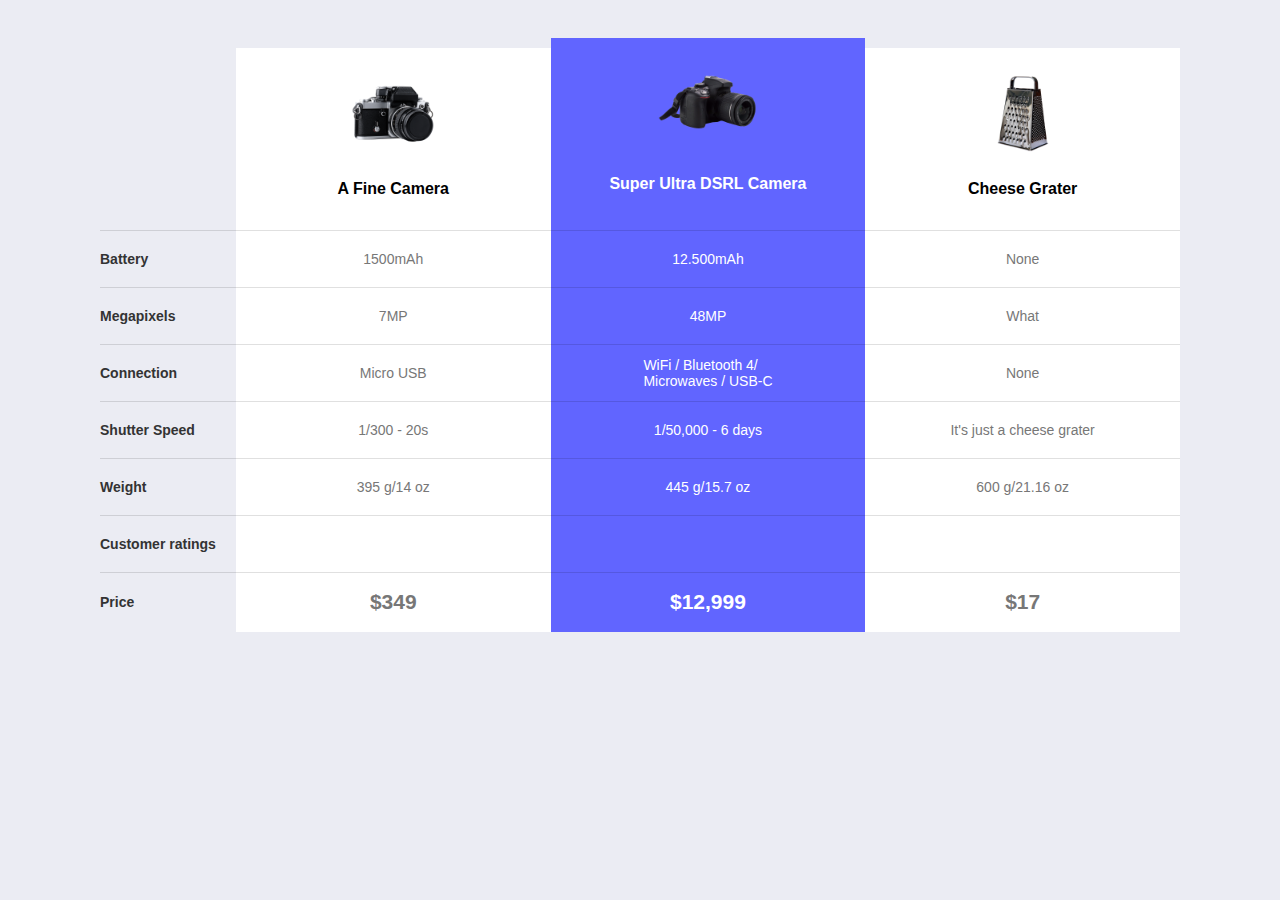
==== comparison table/index.html @ c2b56480 "Add files via upload" ====
<!DOCTYPE html>
<html>

<head>
    <title>Pricing Table</title>
    <meta charset="utf-8">
    <link rel="stylesheet" type="text/css" href="style.css">
    <meta name="viewport" content="width=device-width, initial-scale=1.0">
</head>

<body>
    <div class="conteiner">
        <!-- 1 столбец -->
        <div class="empy"></div>
        <div class="grid-label grid-label-1">Battery</div>
        <div class="grid-label grid-label-2">Megapixels</div>
        <div class="grid-label grid-label-3">Connection</div>
        <div class="grid-label grid-label-4">Shutter Speed</div>
        <div class="grid-label grid-label-5">Weight</div>
        <div class="grid-label grid-label-6">Customer ratings</div>
        <div class="grid-label grid-label-7">Price</div>
        <!-- 2 столбец -->
        <div class="grid-header-item grid-header-item-2">
            <img src="img/camera1.png" alt="camera-1" class="product-image">
            <h3>A Fine Camera</h3>
        </div>
        <div class="grid-items grid-items-1">1500mAh</div>
        <div class="grid-items grid-items-2">7MP</div>
        <div class="grid-items grid-items-3">Micro USB</div>
        <div class="grid-items grid-items-4">1/300 - 20s</div>
        <div class="grid-items grid-items-5">395 g/14 oz</div>
        <div class="grid-items grid-items-6"></div>
        <div class="grid-items price grid-items-7">
            <h2>$349</h2>
        </div>
        <!-- 3 столбец -->

        <div class="grid-header-item blue grid-header-item-3">
            <img src="img/camera2.png" alt="camera-1" class="product-image">
            <h3>Super Ultra DSRL Camera</h3>
        </div>
        <div class="grid-items blue grid-items-7">12.500mAh</div>
        <div class="grid-items blue grid-items-8">48MP</div>
        <div class="grid-items blue grid-items-8">WiFi / Bluetooth 4/<br>Microwaves / USB-C</div>
        <div class="grid-items blue grid-items-10">1/50,000 - 6 days</div>
        <div class="grid-items blue grid-items-11">445 g/15.7 oz</div>
        <div class="grid-items blue grid-items-12"></div>
        <div class="grid-items price blue grid-items-13">
            <h2>$12,999</h2>
        </div>
        <!-- 4 столбец -->
        <div class="grid-header-item grid-header-item-4">
            <img src="img/terka.png" alt="terka" class="product-image">
            <h3>Cheese Grater</h3>
        </div>
        <div class="grid-items grid-items-15">None</div>
        <div class="grid-items grid-items-16">What</div>
        <div class="grid-items grid-items-17">None</div>
        <div class="grid-items grid-items-18">It's just a cheese grater</div>
        <div class="grid-items grid-items-19">600 g/21.16 oz</div>
        <div class="grid-items grid-items-20"></div>
        <div class="grid-items grid-items price grid-items-21">
            <h2>$17</h2>
        </div>
    </div>
</body>


</html>
---- comparison table/style.css ----
body {
    background-color: #ebecf3;
    font-family: Roboto, sans-serif;
    color: #333;
    font-size: 14px;
}

.conteiner {
    margin-left: auto;
    margin-right: auto;
    padding: 40px;
    max-width: 1080px;
    display: grid;
    grid-template-columns: auto 1fr 1fr 1fr;
    grid-template-rows: repeat(8, auto);
    grid-auto-flow: column;
}

.grid-label {
    font-weight: 600;
    padding-top: 20px;
    padding-bottom: 20px;
    padding-right: 20px;
    border-top: rgba(0, 0, 0, 0.12) 1px solid;
    display: grid;
    align-items: center;
}

.grid-header-item {
    padding: 16px;
    background-color: #ffffff;
    color: #000;
    display: grid;
    justify-items: center;
}

.product-image {
    width: 100px;
}

h3 {
    font-size: 16px;
    font-weight: 600;
}

.grid-items {
    display: grid;
    justify-items: center;
    border-top: rgba(0, 0, 0, 0.12) 1px solid;
    ALIGN-ITEMS: center;
    background-color: #ffffff;
    color: #777;
}

.blue {
    background-color: #6165ff;
    color: #fff;
}

.grid-header-item.blue {
    margin-top: -10px;
}

@media (max-width: 991px) {
    .conteiner {
        grid-template-columns: repeat(3, 1fr);
        grid-template-rows: repeat(15, auto);
    }
    .empy {
        display: none;
    }
    .grid-label-1 {
        grid-column: 1 / -1;
        grid-row: 2 / 3;
    }
    .grid-label-2 {
        grid-column: 1 / -1;
        grid-row: 4 / 5;
    }
    .grid-label-3 {
        grid-column: 1 / -1;
        grid-row: 6 / 7;
    }
    .grid-label-4 {
        grid-column: 1 / -1;
        grid-row: 8 / 9;
    }
    .grid-label-5 {
        grid-column: 1 / -1;
        grid-row: 10 / 11;
    }
    .grid-label-6 {
        grid-column: 1 / -1;
        grid-row: 12 / 13;
    }
    .grid-label-7 {
        grid-column: 1 / -1;
        grid-row: 14 / 15;
    }
    .grid-header-item.blue {
        margin-top: 0px;
    }
    .blue {
        background-color: #fff;
        color: #777;
    }
    .price.blue {
        margin-bottom: 0px;
    }
    .grid-header-item-2, .grid-header-item-3, .grid-header-item-4 {
        display: block;
    }
    .grid-label {
        box-sizing: border-box;
        border-top: none;
    }
    .grid-header-item {
        background-color: #ebecf3;
        color: black;
        justify-items: start;
    }
    .grid-items {
        border-top: 2px solid #777;
        background-color: #ebecf3;
        padding-top: 15px;
        padding-bottom: 30px;
        justify-items: start;
        align-items: center;
    }
    .grid-header-item-3, .grid-items-7, .grid-items-8, .grid-items-9, .grid-items-10, .grid-items-11, .grid-items-12, .grid-items-13 {
        margin-bottom: -60px;
    }
    .grid-items-7, .grid-items-8, .grid-items-9, .grid-items-10, .grid-items-11, .grid-items-12, .grid-items-13, .grid-items-14, .grid-items-15, .grid-items-16, .grid-items-17, .grid-items-18, .grid-items-19, .grid-items-20, .grid-items-21 {
        display: block;
        padding-left: 15px;
    }
    .grid-header-item-3, .blue {
        background-color: white;
    }
    .price {
        color: black;
    }
}

@media (max-width: 700px) {
    .grid-label, .grid-items, .grid-items-7, .grid-items-8, .grid-items-9, .grid-items-10, .grid-items-11, .grid-items-12, .grid-items-13, .grid-items-14, .grid-items-15, .grid-items-16, .grid-items-17, .grid-items-18, .grid-items-19, .grid-items-20, .grid-items-21 {
        display: grid;
        justify-items: center;
        padding-left: 0;
        padding-right: 0;
    }
    .grid-header-item {
        color: black;
        display: grid;
        justify-items: center;
        background-color: #ebecf3;
    }
    .grid-items {
        background-color: #ebecf3;
    }
    .grid-header-item-3, .grid-items-7, .grid-items-8, .grid-items-9, .grid-items-10, .grid-items-11, .grid-items-12, .grid-items-13 {
        margin-bottom: 0px;
    }
}
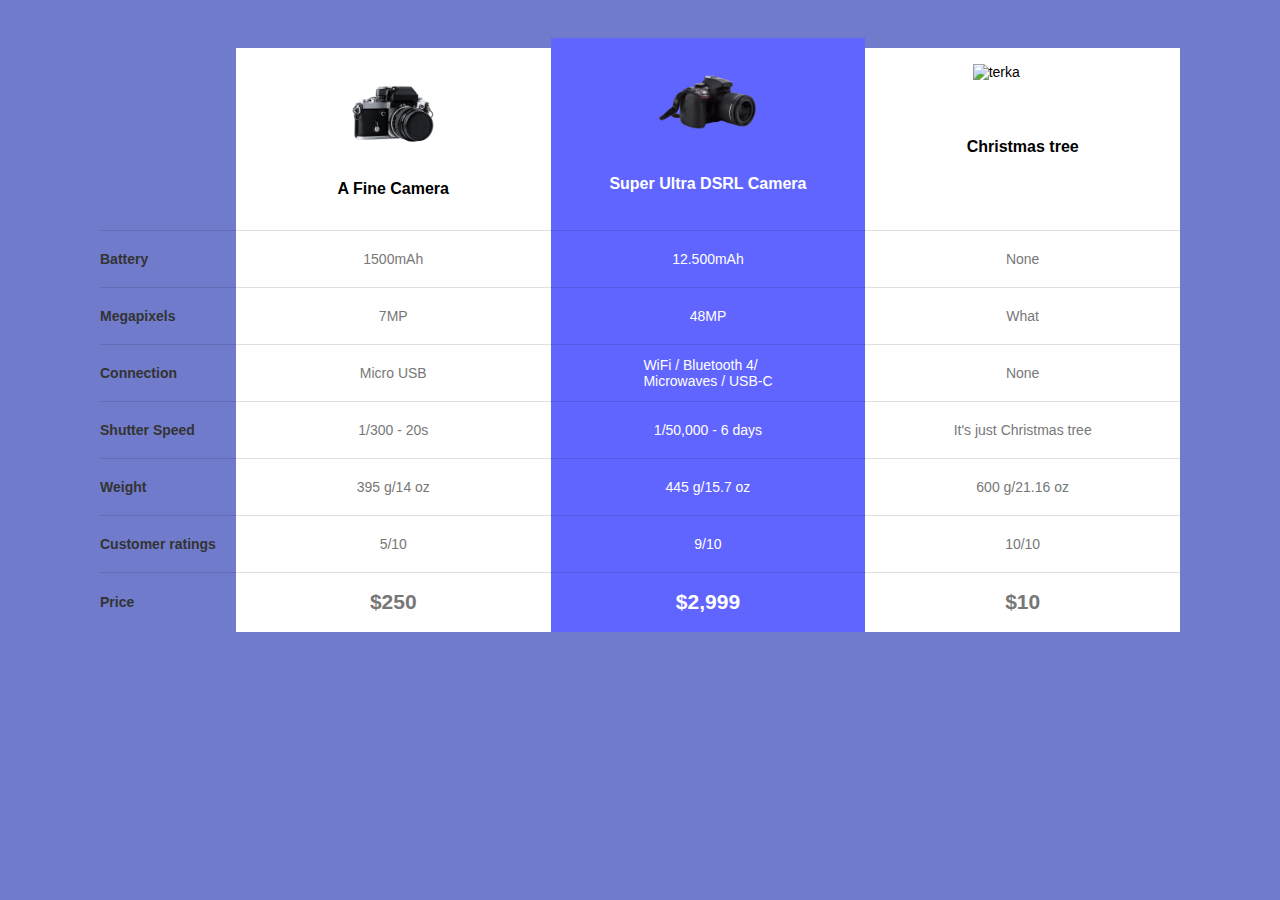
==== commit c8892d1e: "Changed color and object" ====
--- a/comparison table/index.html
+++ b/comparison table/index.html
@@ -29,9 +29,9 @@
         <div class="grid-items grid-items-3">Micro USB</div>
         <div class="grid-items grid-items-4">1/300 - 20s</div>
         <div class="grid-items grid-items-5">395 g/14 oz</div>
-        <div class="grid-items grid-items-6"></div>
+        <div class="grid-items grid-items-6">5/10</div>
         <div class="grid-items price grid-items-7">
-            <h2>$349</h2>
+            <h2>$250</h2>
         </div>
         <!-- 3 столбец -->
 
@@ -44,23 +44,23 @@
         <div class="grid-items blue grid-items-8">WiFi / Bluetooth 4/<br>Microwaves / USB-C</div>
         <div class="grid-items blue grid-items-10">1/50,000 - 6 days</div>
         <div class="grid-items blue grid-items-11">445 g/15.7 oz</div>
-        <div class="grid-items blue grid-items-12"></div>
+        <div class="grid-items blue grid-items-12">9/10</div>
         <div class="grid-items price blue grid-items-13">
-            <h2>$12,999</h2>
+            <h2>$2,999</h2>
         </div>
         <!-- 4 столбец -->
         <div class="grid-header-item grid-header-item-4">
-            <img src="img/terka.png" alt="terka" class="product-image">
-            <h3>Cheese Grater</h3>
+            <img src="https://s1.1zoom.ru/big3/634/Christmas_Christmas_tree_Balls_White_background_597609_3600x3983.jpg" alt="terka" class="product-image">
+            <h3>Christmas tree</h3>
         </div>
         <div class="grid-items grid-items-15">None</div>
         <div class="grid-items grid-items-16">What</div>
         <div class="grid-items grid-items-17">None</div>
-        <div class="grid-items grid-items-18">It's just a cheese grater</div>
+        <div class="grid-items grid-items-18">It's just Christmas tree</div>
         <div class="grid-items grid-items-19">600 g/21.16 oz</div>
-        <div class="grid-items grid-items-20"></div>
+        <div class="grid-items grid-items-20">10/10</div>
         <div class="grid-items grid-items price grid-items-21">
-            <h2>$17</h2>
+            <h2>$10</h2>
         </div>
     </div>
 </body>
--- a/comparison table/style.css
+++ b/comparison table/style.css
@@ -1,5 +1,5 @@
 body {
-    background-color: #ebecf3;
+    background-color: #707ccb;
     font-family: Roboto, sans-serif;
     color: #333;
     font-size: 14px;
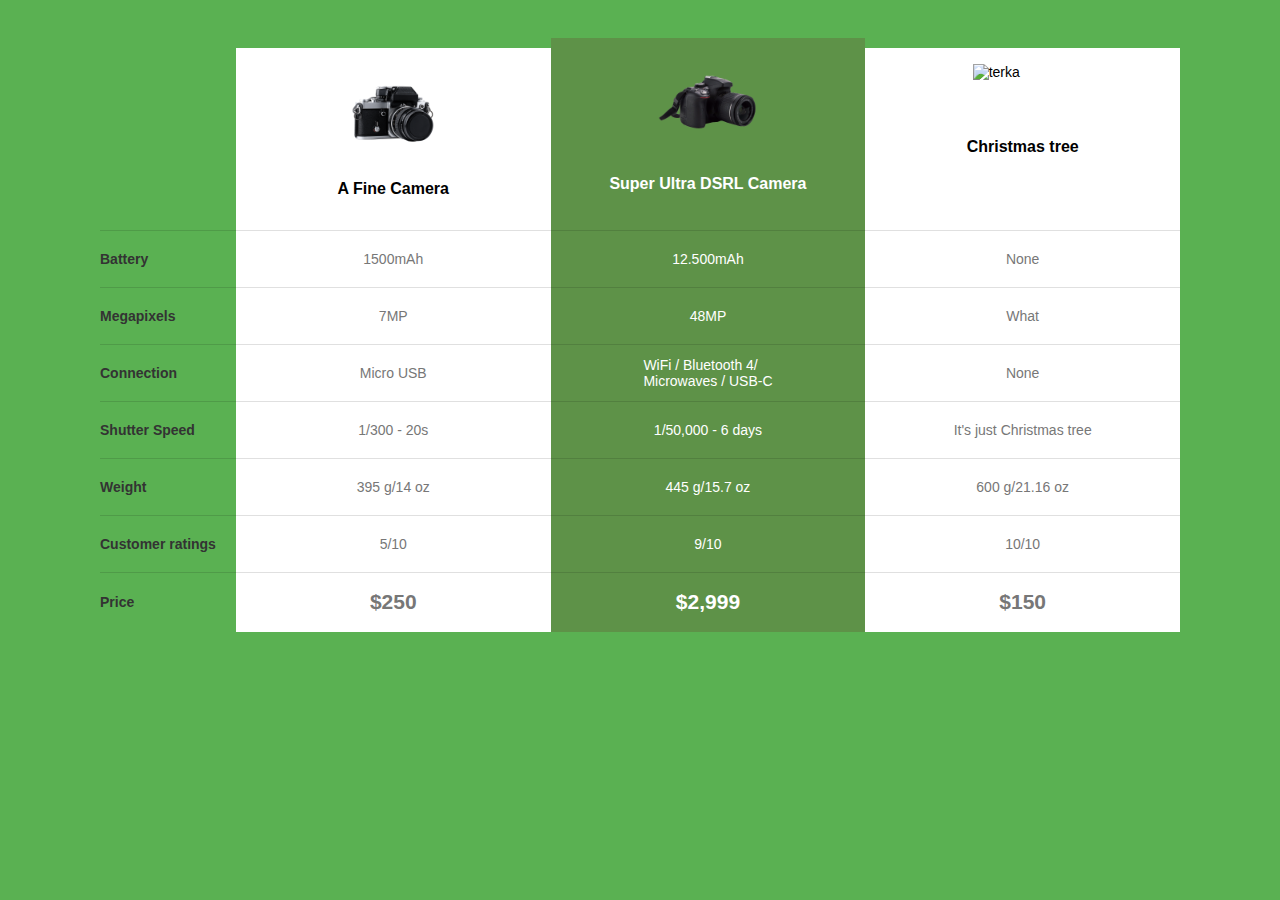
==== commit 115a7c61: "changed price and color background" ====
--- a/comparison table/index.html
+++ b/comparison table/index.html
@@ -60,7 +60,7 @@
         <div class="grid-items grid-items-19">600 g/21.16 oz</div>
         <div class="grid-items grid-items-20">10/10</div>
         <div class="grid-items grid-items price grid-items-21">
-            <h2>$10</h2>
+            <h2>$150</h2>
         </div>
     </div>
 </body>
--- a/comparison table/style.css
+++ b/comparison table/style.css
@@ -1,5 +1,5 @@
 body {
-    background-color: #707ccb;
+    background-color: #5ab152;
     font-family: Roboto, sans-serif;
     color: #333;
     font-size: 14px;
@@ -53,7 +53,7 @@
 }
 
 .blue {
-    background-color: #6165ff;
+    background-color: #5e9248;
     color: #fff;
 }
 
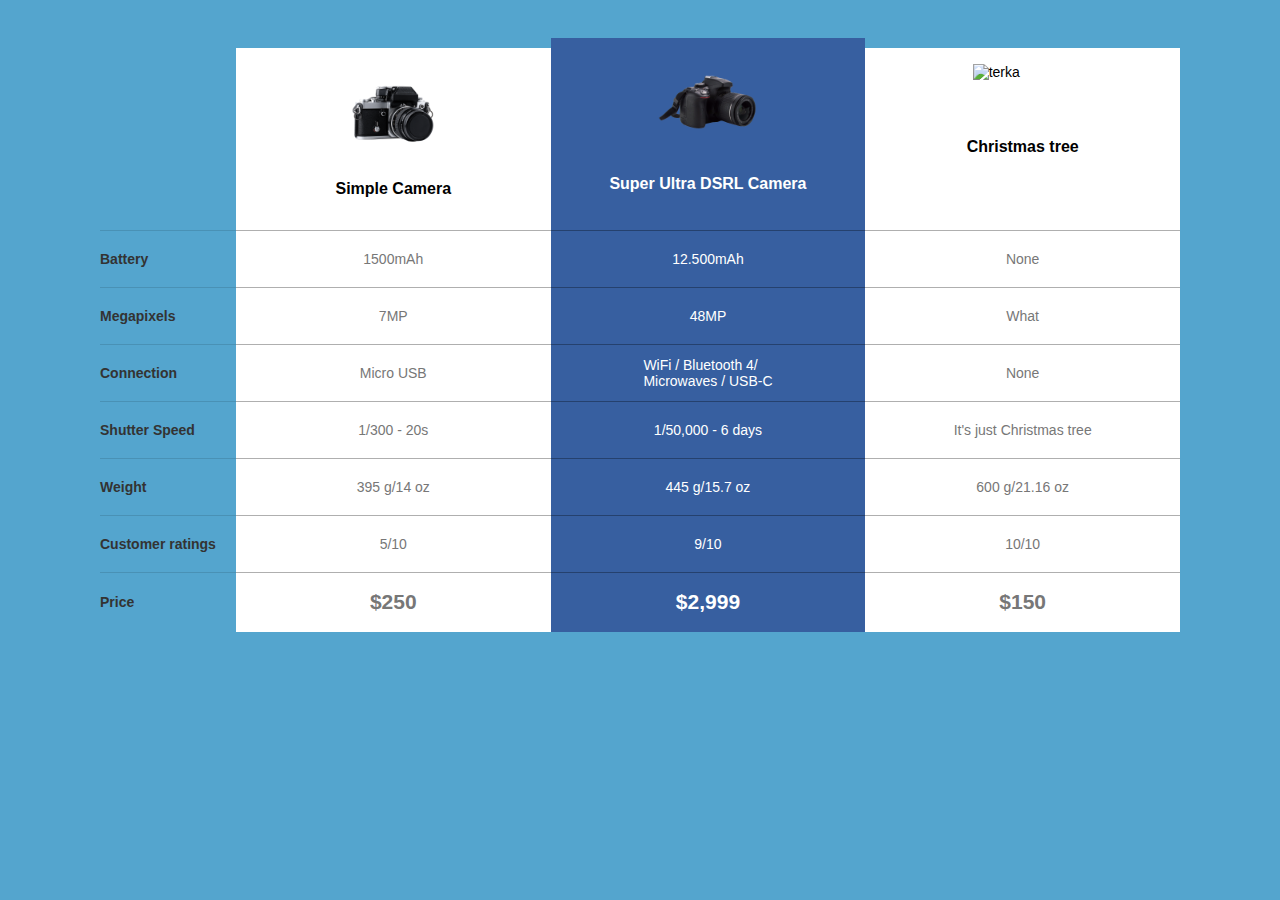
==== commit 3bc1ebf6: "changed name column and background" ====
--- a/comparison table/index.html
+++ b/comparison table/index.html
@@ -22,7 +22,7 @@
         <!-- 2 столбец -->
         <div class="grid-header-item grid-header-item-2">
             <img src="img/camera1.png" alt="camera-1" class="product-image">
-            <h3>A Fine Camera</h3>
+            <h3>Simple Camera</h3>
         </div>
         <div class="grid-items grid-items-1">1500mAh</div>
         <div class="grid-items grid-items-2">7MP</div>
--- a/comparison table/style.css
+++ b/comparison table/style.css
@@ -1,5 +1,5 @@
 body {
-    background-color: #5ab152;
+    background-color: #54a5ce;
     font-family: Roboto, sans-serif;
     color: #333;
     font-size: 14px;
@@ -46,14 +46,14 @@
 .grid-items {
     display: grid;
     justify-items: center;
-    border-top: rgba(0, 0, 0, 0.12) 1px solid;
+    border-top: rgba(0, 0, 0, 0.313) 1px solid;
     ALIGN-ITEMS: center;
     background-color: #ffffff;
     color: #777;
 }
 
 .blue {
-    background-color: #5e9248;
+    background-color: #375fa0;
     color: #fff;
 }
 
